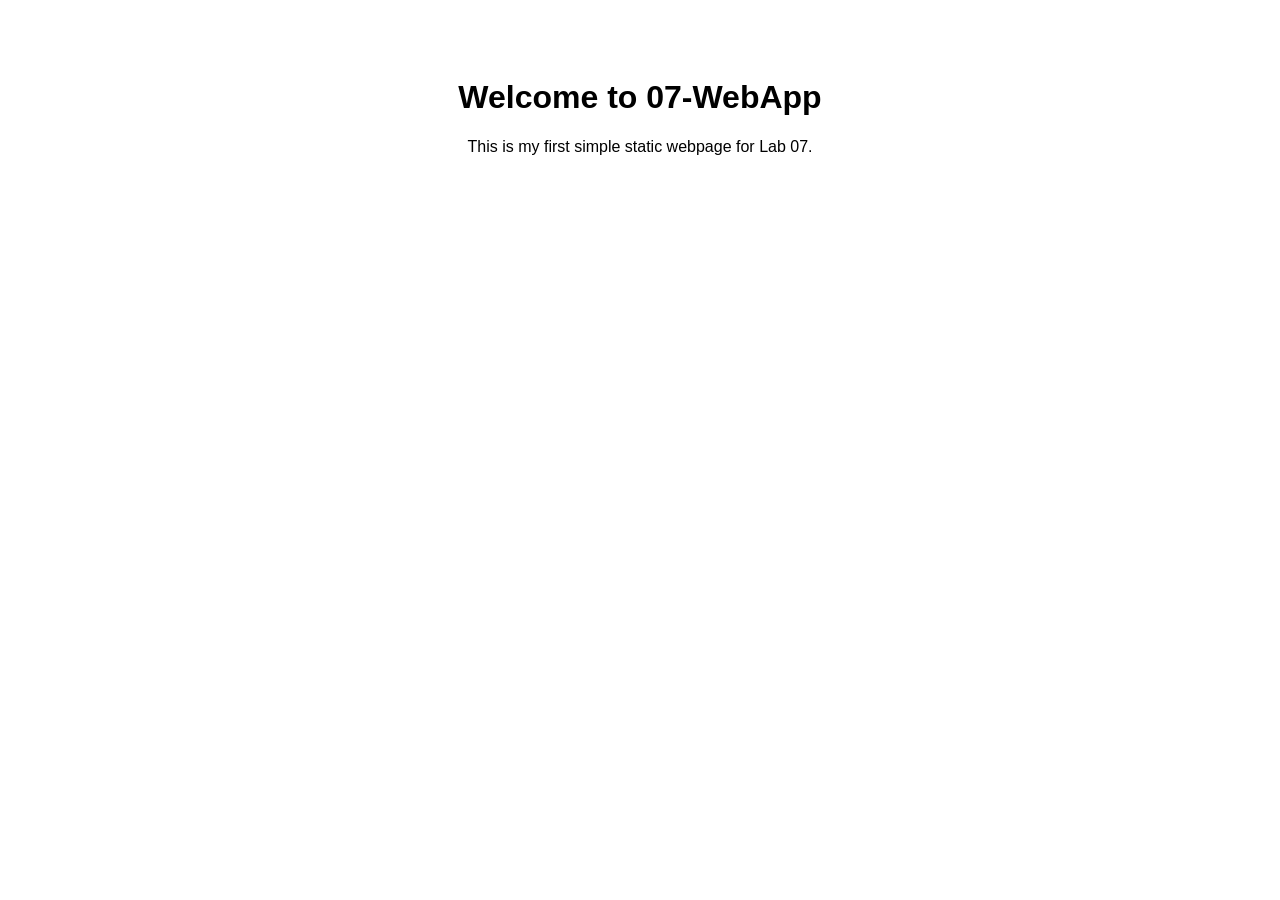
==== 07-WebApp/index.html @ d8992bd8 "Add lab 6 practicing bash scripts" ====
<!DOCTYPE html>
<html
<head>
        <title>07-WebApp Lab</title>
        <link rel="stylesheet" href="style.css">
</head>
<body>
        <h1>Welcome to 07-WebApp</h1>
        <p>This is my first simple static webpage for Lab 07.</p> 
</body>
</html>
---- 07-WebApp/style.css ----
body {
    font-family: Arial, sans-serif;
    background-color: #f9f9f9
    color: #333;
    text-align: center;
    padding-top: 50px;
}
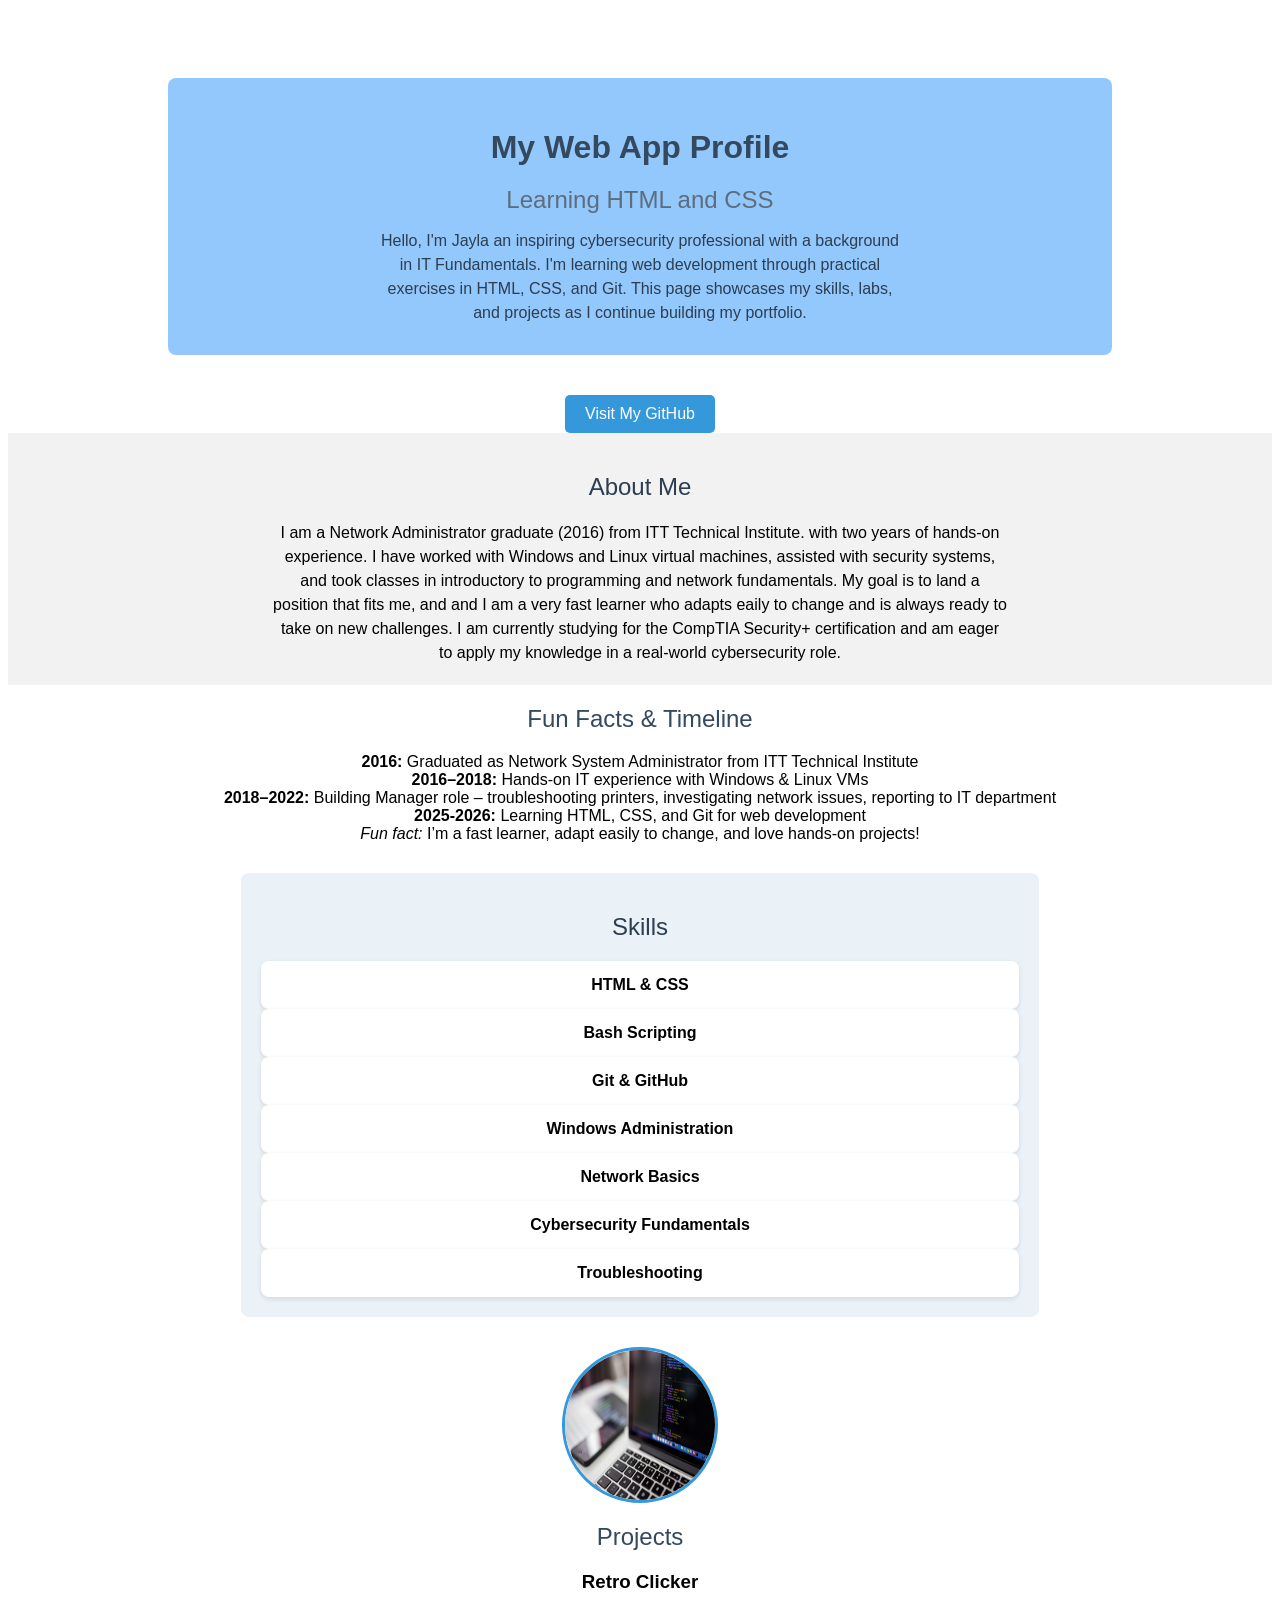
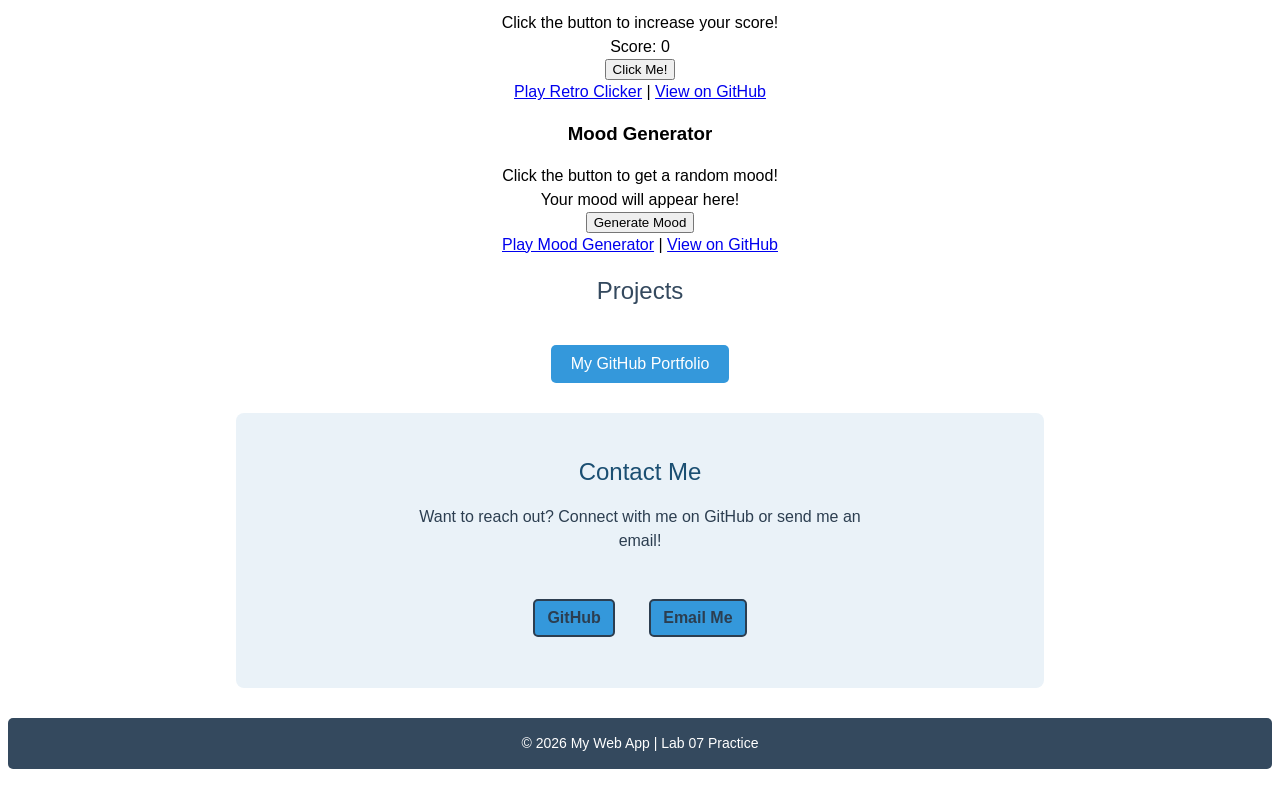
==== commit 03da1262: "updated code in index.html" ====
--- a/07-WebApp/index.html
+++ b/07-WebApp/index.html
@@ -1,11 +1,110 @@
 <!DOCTYPE html>
-<html
+<html>
 <head>
-        <title>07-WebApp Lab</title>
-        <link rel="stylesheet" href="style.css">
+    <title>Profile Page</title>
+    <link rel="stylesheet" href="style.css">
 </head>
 <body>
-        <h1>Welcome to 07-WebApp</h1>
-        <p>This is my first simple static webpage for Lab 07.</p> 
+
+<div class="header-section">
+    <h1>My Web App Profile</h1>
+    <h2>Learning HTML and CSS</h2>
+    <p>Hello, I'm Jayla an inspiring cybersecurity professional with a background in IT Fundamentals.
+        I'm learning web development through practical exercises in HTML, CSS, and Git.
+        This page showcases my skills, labs, and projects as I continue building my portfolio.</p>
+    
+</div>
+
+    <a href="https://github.com" class="button">Visit My GitHub</a>
+
+    <div class="about">
+        <h2>About Me</h2>
+        <p>
+            I am a Network Administrator graduate (2016) from ITT Technical Institute. with two years of hands-on experience.
+            I have worked with Windows and Linux virtual machines, assisted with security systems, and took classes
+            in introductory to programming and network fundamentals. My goal is to land a position that fits me, and
+            and I am a very fast learner who adapts eaily to change and is always ready to take on new challenges. I am
+            currently studying for the CompTIA Security+ certification and am eager to apply my knowledge in a real-world
+             cybersecurity role.
+        </p>
+    </div>
+
+   <div class="fun-fact">
+  <h2>Fun Facts & Timeline</h2>
+  <ul>
+    <li><strong>2016:</strong> Graduated as Network System Administrator from ITT Technical Institute</li>
+    <li><strong>2016–2018:</strong> Hands-on IT experience with Windows & Linux VMs</li>
+    <li><strong>2018–2022:</strong> Building Manager role – troubleshooting printers, investigating network issues, reporting to IT department</li>
+    <li><strong>2025-2026:</strong> Learning HTML, CSS, and Git for web development</li>
+    <li><em>Fun fact:</em> I’m a fast learner, adapt easily to change, and love hands-on projects!</li>
+  </ul>
+</div>
+
+    <div class="skills">
+        <h2>Skills</h2>
+        <div class="skills-cards"></div>
+            <div class="skill-card">HTML & CSS</div>
+            <div class="skill-card">Bash Scripting</div>
+            <div class="skill-card">Git & GitHub</div>
+            <div class="skill-card">Windows Administration</div>
+            <div class="skill-card">Network Basics</div>
+            <div class="skill-card">Cybersecurity Fundamentals</div>
+            <div class="skill-card">Troubleshooting</div>
+    </div>
+
+    <div class="profile-image">
+        <img src="technology.jpg" alt="Profile Picture">
+    </div>
+
+    <section id="projects">
+    <h2>Projects</h2>
+
+    <!-- Retro Clicker -->
+    <div class="project">
+        <h3>Retro Clicker</h3>
+        <p>Click the button to increase your score!</p>
+        <p id="clickerScore">Score: 0</p>
+        <button id="clickerButton">Click Me!</button>
+        <p>
+            <a href="Retro-Clicker/index.html" target="_blank">Play Retro Clicker</a> |
+            <a href="https://github.com/WockTechJM/home-it-labs" target="_blank">View on GitHub</a>
+        </p>
+    </div>
+
+    <!-- Mood Generator -->
+    <div class="project">
+        <h3>Mood Generator</h3>
+        <p>Click the button to get a random mood!</p>
+        <p id="mood">Your mood will appear here!</p>
+        <button id="generateButton">Generate Mood</button>
+        <p>
+            <a href="MoodGenerator/index.html" target="_blank">Play Mood Generator</a> |
+            <a href="https://github.com/WockTechJM/home-it-labs" target="_blank">View on GitHub</a>
+        </p>
+    </div>
+
+    <div class="projects">
+        <div class="project"></div>
+
+        <h2>Projects</h2>
+        <ul>
+            <li><a href="https://github.com/WockTechJM" target="_blank" class="button">My GitHub Portfolio</a></li>
+        </ul>
+    </div>
+    </section>
+
+    <div class="contact-section">
+        <h2>Contact Me</h2>
+        <p>Want to reach out? Connect with me on GitHub or send me an email!</p>
+        <ul>
+            <li><a href="https://github.com/WockTechJM" target="_blank" class="button">GitHub</a></li>
+            <li><a href="mailto:jmcgruder8@gmail.com" class="button">Email Me</a></li>
+        </ul>
+    </div>
+
+<footer class="footer-section">
+    <p>&copy; 2026 My Web App | Lab 07 Practice</p>
+</footer>
+
 </body>
 </html>
--- a/07-WebApp/style.css
+++ b/07-WebApp/style.css
@@ -4,4 +4,183 @@
     color: #333;
     text-align: center;
     padding-top: 50px;
+}
+
+.header-section {
+    background-color: #93c8fc;
+    padding: 30px;
+    text-align: center;
+    border-radius: 8px;
+    width: 70%;
+    margin: 20px auto;
+}
+
+.header-section h1 {
+    color: #34495e;
+    margin-bottom: 10px;
+}
+
+.header-section h2 {
+    color: #5d6d7e;
+    margin-bottom: 15px;
+}
+
+.header-section p {
+    font-size: 16px;
+    color: #2c3e50;
+}
+
+h1 {
+    color: #2c3e50;
+}
+h2 {
+    color: #34495e;
+    font-weight: normal;
+}
+
+p {
+    width: 60%;
+    margin: 0 auto;
+    line-height: 1.5;
+   
+}
+
+.button {
+    display: inline-block;
+    background-color: #3498db;
+    color: white;
+    padding: 10px 20px;
+    margin-top: 20px;
+    text-decoration: none;
+    border-radius: 5px; 
+
+}
+.button:hover {
+    background-color: #2980b9;
+    color: white;
+}
+
+ul {
+    list-style-type: square; /* circle, disc, square, none */
+
+}
+
+ul {
+    padding-left: 0;
+    text-align: center
+}
+
+.about {
+    background-color: #f2f2f2;
+    padding: 20px;
+    text-align: center;
+}
+
+.about h2 {
+    color: #2c3e50;
+}   
+
+.about p {
+    font-size: 16px;
+}
+
+.profile-image img {
+    width: 150px;
+    height: 150px;
+    border-radius: 50%;
+    display: block;
+    margin: 20px auto;
+    border: 3px solid #3498db;
+}
+
+.button { 
+    display: inline-block;
+    background-color: #3498db;
+    color: white;
+    padding: 10px 20px;
+    margin-top: 20px;
+    text-decoration: none;
+    border-radius: 5px; 
+}
+
+.button:hover {
+    background-color: #2980b9;
+    color: white;
+}
+.skills {background-color: #eaf2f8;
+    padding: 20px;
+    width: 60%;
+    margin: 30px auto;
+    border-radius: 8px;
+    text-align: center;
+}
+.skills h2 {
+    color: #2c3e50;
+}
+
+.skills-cards {
+  display: flex;
+  flex-wrap: wrap;         /* allows multiple rows if needed */
+  justify-content: center; /* center the cards horizontally */
+  gap: 15px;               /* space between cards */
+  margin-top: 15px;
+}
+
+.skill-card {
+  background-color: #ffffff;
+  padding: 15px 20px;
+  border-radius: 8px;
+  box-shadow: 0 2px 5px rgba(0,0,0,0.1);
+  font-weight: bold;
+  min-width: 130px;
+  text-align: center;
+  transition: transform 0.3s, background-color 0.3s;
+}
+
+.skill-card:hover {
+  background-color: #3498db; /* light blue hover */
+  color: white;
+  transform: translateY(-5px);
+}
+
+.contact-section {
+  background-color: #eaf2f8;
+  padding: 25px;
+  width: 60%;
+  margin: 30px auto;
+  border-radius: 8px;
+  text-align: center;
+}
+
+.contact-section h2 { color: #1b4f72; }
+
+.contact-section p { color: #2c3e50; margin-bottom: 15px; }
+
+.contact-section ul { list-style-type: none; padding-left: 0; }
+
+.contact-section li { display: inline-block; margin: 10px 15px; }
+
+.contact-section a.button {
+  text-decoration: none;
+  color: #2c3e50;
+  font-weight: bold;
+  padding: 8px 12px;
+  border: 2px solid #2c3e50;
+  border-radius: 5px;
+  transition: 0.3s;
+}
+
+.contact-section a.button:hover {
+  background-color: #2c3e50;
+  color: white;
+}
+
+.footer-section {
+    background-color: #34495e;
+    color: white;
+    text-align: center;
+    padding: 15px 0;
+    border-radius: 5px;
+    margin: 20px auto;
+    font-size: 14px;
 }
